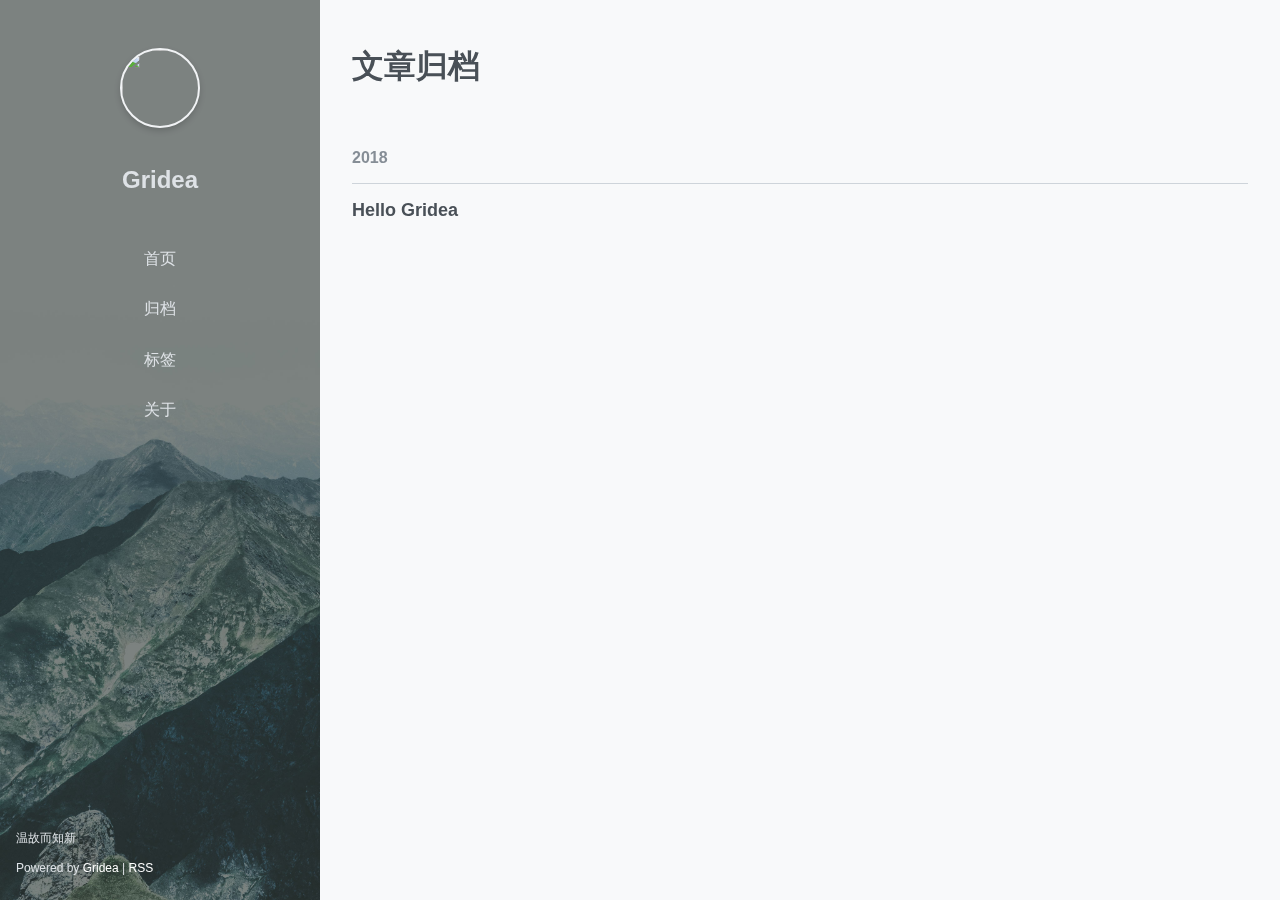
==== archives/index.html @ 750536a5 "update from gridea: 2020-08-17 15:37:00" ====
<!DOCTYPE html>
<html>
  <head>
    <meta charset="utf-8" >

<title>文章归档 | Gridea</title>

<meta name="viewport" content="width=device-width, initial-scale=1, maximum-scale=1, user-scalable=no">

<link rel="stylesheet" href="https://use.fontawesome.com/releases/v5.7.2/css/all.css" integrity="sha384-fnmOCqbTlWIlj8LyTjo7mOUStjsKC4pOpQbqyi7RrhN7udi9RwhKkMHpvLbHG9Sr" crossorigin="anonymous">
<link rel="shortcut icon" href="https://Wangjj2339.GitHub.io/favicon.ico?v=1597649817931">
<link rel="stylesheet" href="https://Wangjj2339.GitHub.io/styles/main.css">



<link rel="stylesheet" href="https://unpkg.com/aos@next/dist/aos.css" />
<script src="https://cdn.jsdelivr.net/npm/vue/dist/vue.js"></script>



    <meta name="description" content="温故而知新">
  </head>
  <body>
    <div id="app" class="main">

      <div class="sidebar" :class="{ 'full-height': menuVisible }">
  <div class="top-container" data-aos="fade-right">
    <div class="top-header-container">
      <a class="site-title-container" href="https://Wangjj2339.GitHub.io">
        <img src="https://Wangjj2339.GitHub.io/images/avatar.png?v=1597649817931" class="site-logo">
        <h1 class="site-title">Gridea</h1>
      </a>
      <div class="menu-btn" @click="menuVisible = !menuVisible">
        <div class="line"></div>
      </div>
    </div>
    <div>
      
        
          <a href="/" class="site-nav">
            首页
          </a>
        
      
        
          <a href="/archives" class="site-nav">
            归档
          </a>
        
      
        
          <a href="/tags" class="site-nav">
            标签
          </a>
        
      
        
          <a href="/post/about" class="site-nav">
            关于
          </a>
        
      
    </div>
  </div>
  <div class="bottom-container" data-aos="flip-up" data-aos-offset="0">
    <div class="social-container">
      
        
      
        
      
        
      
        
      
        
      
    </div>
    <div class="site-description">
      温故而知新
    </div>
    <div class="site-footer">
      Powered by <a href="https://github.com/getgridea/gridea" target="_blank">Gridea</a> | <a class="rss" href="https://Wangjj2339.GitHub.io/atom.xml" target="_blank">RSS</a>
    </div>
  </div>
</div>


      <div class="main-container">
        <div class="content-container" data-aos="fade-up">
          

          <h2 class="archives-title">文章归档</h2>
          <div class="archives-container">
            
              <h2 class="year" data-aos="fade-in" data-aos-delay="500">2018</h2>
              
                
                  <article class="post">
                    <a href="https://Wangjj2339.GitHub.io/post/hello-gridea/">
                      <h2 class="post-title">
                        Hello Gridea
                      </h2>
                    </a>
                  </article>
                
              
            
          </div>

          <div class="pagination-container">
  
  
</div>

        </div>
      </div>
    </div>

    <script src="https://unpkg.com/aos@next/dist/aos.js"></script>
<script type="application/javascript">

AOS.init();

var app = new Vue({
  el: '#app',
  data: {
    menuVisible: false,
  },
})

</script>






  </body>
</html>
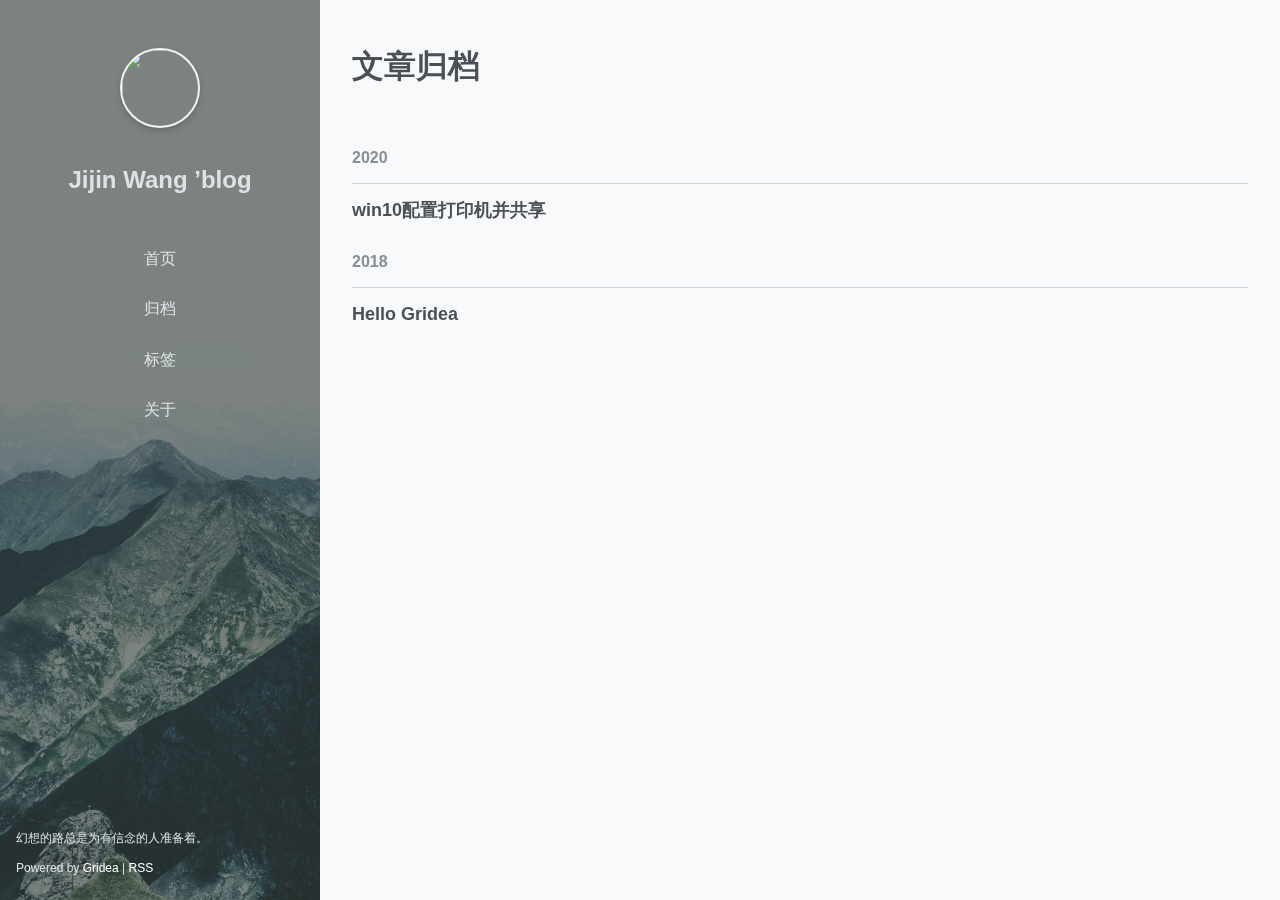
==== commit e6f41394: "update from gridea: 2020-09-09 13:23:31" ====
--- a/archives/index.html
+++ b/archives/index.html
@@ -3,12 +3,12 @@
   <head>
     <meta charset="utf-8" >
 
-<title>文章归档 | Gridea</title>
+<title>文章归档 | Jijin Wang ’blog</title>
 
 <meta name="viewport" content="width=device-width, initial-scale=1, maximum-scale=1, user-scalable=no">
 
 <link rel="stylesheet" href="https://use.fontawesome.com/releases/v5.7.2/css/all.css" integrity="sha384-fnmOCqbTlWIlj8LyTjo7mOUStjsKC4pOpQbqyi7RrhN7udi9RwhKkMHpvLbHG9Sr" crossorigin="anonymous">
-<link rel="shortcut icon" href="https://Wangjj2339.GitHub.io/favicon.ico?v=1597649817931">
+<link rel="shortcut icon" href="https://Wangjj2339.GitHub.io/favicon.ico?v=1599628996506">
 <link rel="stylesheet" href="https://Wangjj2339.GitHub.io/styles/main.css">
 
 
@@ -18,7 +18,7 @@
 
 
 
-    <meta name="description" content="温故而知新">
+    <meta name="description" content="幻想的路总是为有信念的人准备着。">
   </head>
   <body>
     <div id="app" class="main">
@@ -27,8 +27,8 @@
   <div class="top-container" data-aos="fade-right">
     <div class="top-header-container">
       <a class="site-title-container" href="https://Wangjj2339.GitHub.io">
-        <img src="https://Wangjj2339.GitHub.io/images/avatar.png?v=1597649817931" class="site-logo">
-        <h1 class="site-title">Gridea</h1>
+        <img src="https://Wangjj2339.GitHub.io/images/avatar.png?v=1599628996506" class="site-logo">
+        <h1 class="site-title">Jijin Wang ’blog</h1>
       </a>
       <div class="menu-btn" @click="menuVisible = !menuVisible">
         <div class="line"></div>
@@ -77,7 +77,7 @@
       
     </div>
     <div class="site-description">
-      温故而知新
+      幻想的路总是为有信念的人准备着。
     </div>
     <div class="site-footer">
       Powered by <a href="https://github.com/getgridea/gridea" target="_blank">Gridea</a> | <a class="rss" href="https://Wangjj2339.GitHub.io/atom.xml" target="_blank">RSS</a>
@@ -93,7 +93,24 @@
           <h2 class="archives-title">文章归档</h2>
           <div class="archives-container">
             
+              <h2 class="year" data-aos="fade-in" data-aos-delay="500">2020</h2>
+              
+                
+                  <article class="post">
+                    <a href="https://Wangjj2339.GitHub.io/post/win10-pei-zhi-da-yin-ji-bing-gong-xiang/">
+                      <h2 class="post-title">
+                        win10配置打印机并共享
+                      </h2>
+                    </a>
+                  </article>
+                
+              
+                
+              
+            
               <h2 class="year" data-aos="fade-in" data-aos-delay="500">2018</h2>
+              
+                
               
                 
                   <article class="post">
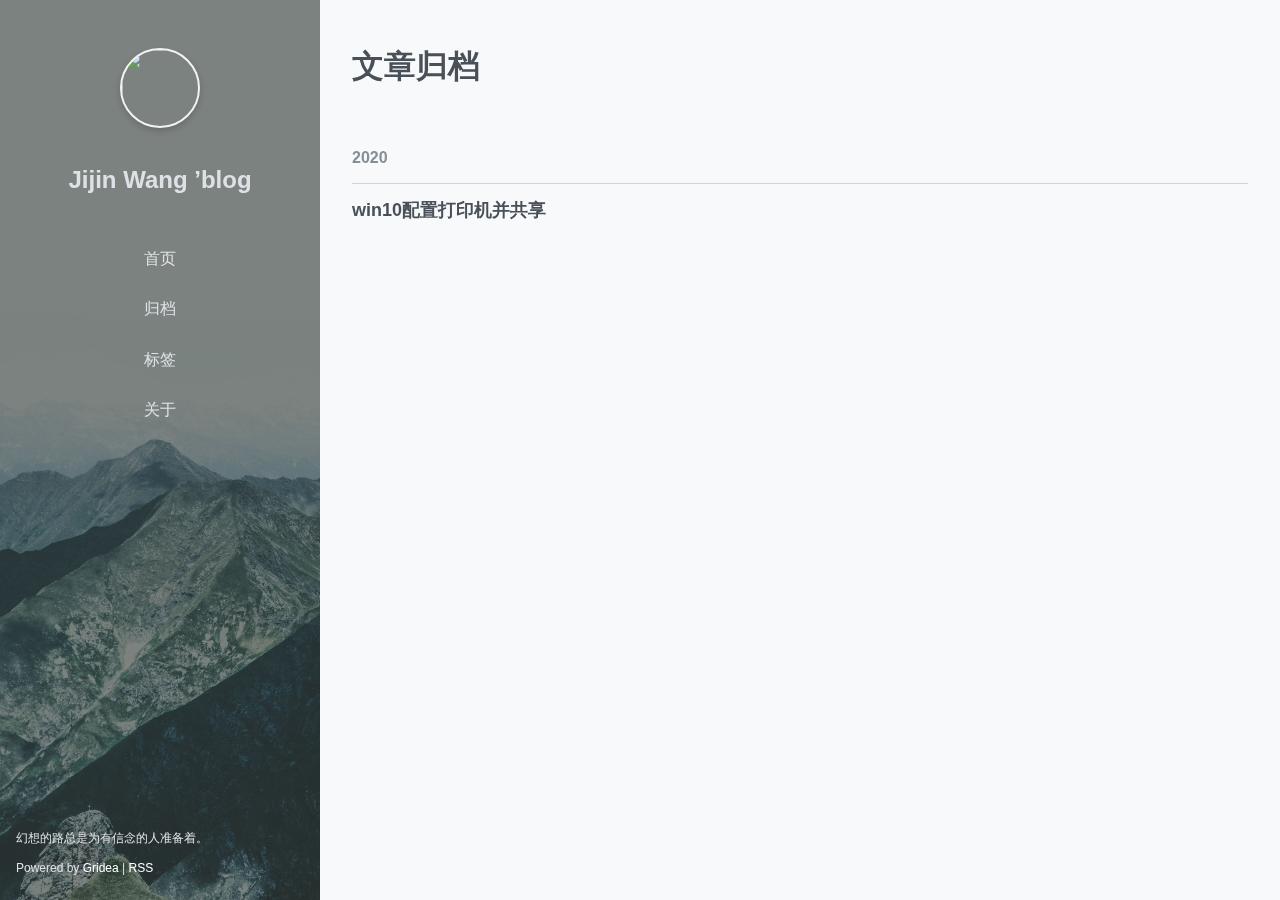
==== commit 84e4eab8: "update from gridea: 2020-09-10 10:35:22" ====
--- a/archives/index.html
+++ b/archives/index.html
@@ -8,7 +8,7 @@
 <meta name="viewport" content="width=device-width, initial-scale=1, maximum-scale=1, user-scalable=no">
 
 <link rel="stylesheet" href="https://use.fontawesome.com/releases/v5.7.2/css/all.css" integrity="sha384-fnmOCqbTlWIlj8LyTjo7mOUStjsKC4pOpQbqyi7RrhN7udi9RwhKkMHpvLbHG9Sr" crossorigin="anonymous">
-<link rel="shortcut icon" href="https://Wangjj2339.GitHub.io/favicon.ico?v=1599628996506">
+<link rel="shortcut icon" href="https://Wangjj2339.GitHub.io/favicon.ico?v=1599705279806">
 <link rel="stylesheet" href="https://Wangjj2339.GitHub.io/styles/main.css">
 
 
@@ -27,7 +27,7 @@
   <div class="top-container" data-aos="fade-right">
     <div class="top-header-container">
       <a class="site-title-container" href="https://Wangjj2339.GitHub.io">
-        <img src="https://Wangjj2339.GitHub.io/images/avatar.png?v=1599628996506" class="site-logo">
+        <img src="https://Wangjj2339.GitHub.io/images/avatar.png?v=1599705279806" class="site-logo">
         <h1 class="site-title">Jijin Wang ’blog</h1>
       </a>
       <div class="menu-btn" @click="menuVisible = !menuVisible">
@@ -105,23 +105,6 @@
                   </article>
                 
               
-                
-              
-            
-              <h2 class="year" data-aos="fade-in" data-aos-delay="500">2018</h2>
-              
-                
-              
-                
-                  <article class="post">
-                    <a href="https://Wangjj2339.GitHub.io/post/hello-gridea/">
-                      <h2 class="post-title">
-                        Hello Gridea
-                      </h2>
-                    </a>
-                  </article>
-                
-              
             
           </div>
 
